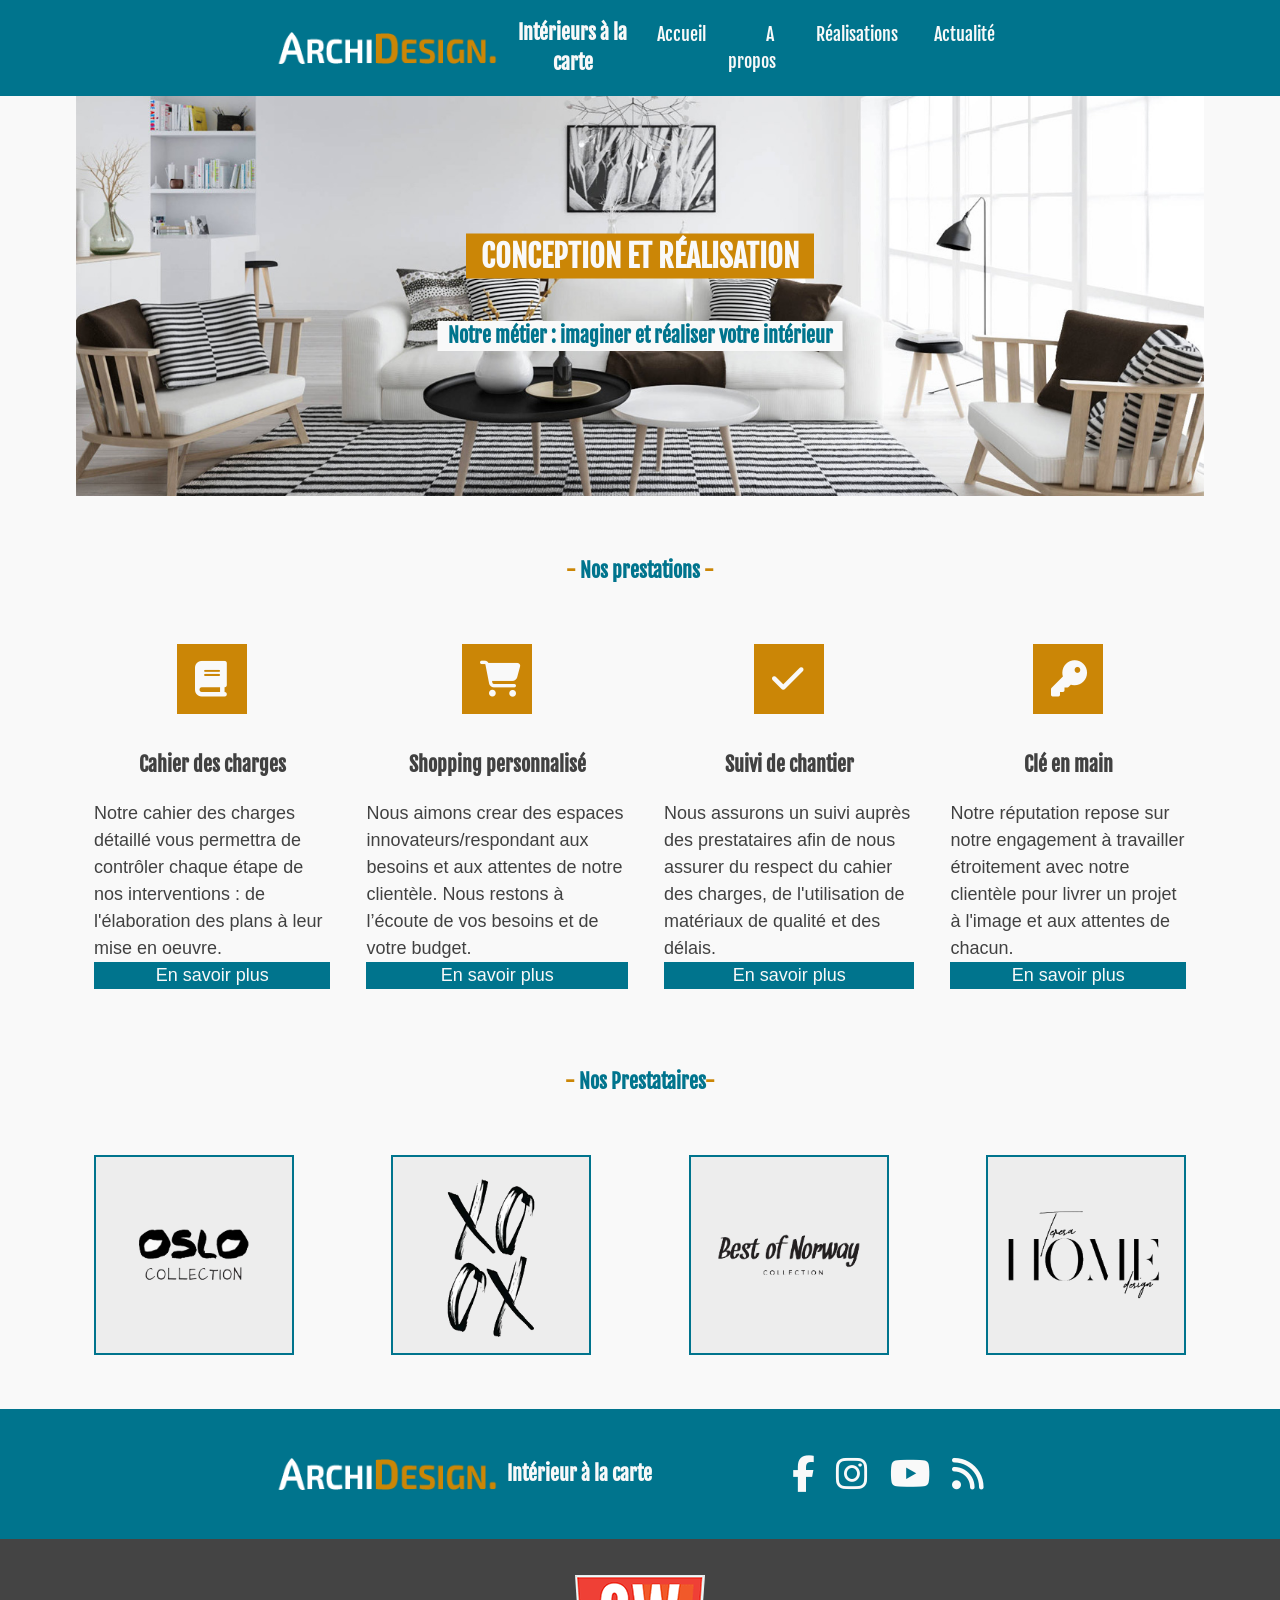
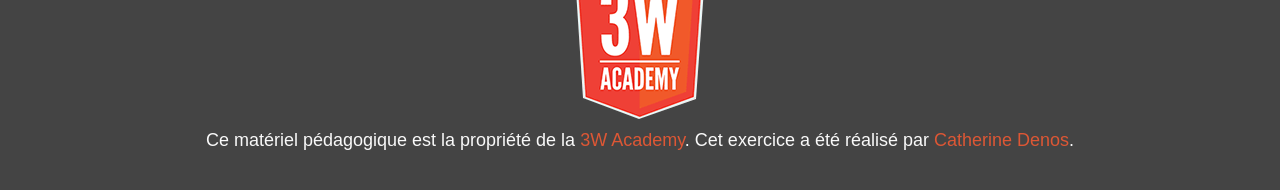
==== Jour 2 - Projet/Archi Design (desktop first)/correction/index.html @ 3e2f4109 "Projet Archi MaJ 1" ====
<!DOCTYPE html>
<html lang="en">
  <head>
    <meta charset="UTF-8" />
    <title>ARCHI DESIGN</title>
    <meta name="description" content="ARCHI DESIGN" />
    <link rel="stylesheet" href="assets/css/common-v3.css" />
    <link rel="stylesheet" href="assets/css/theme.css" />
    <link rel="preconnect" href="https://fonts.googleapis.com" />
    <link rel="preconnect" href="https://fonts.gstatic.com" crossorigin />
    <link
      href="https://fonts.googleapis.com/css2?family=Economica:ital,wght@0,400;0,700;1,400;1,700&family=Nunito:ital,wght@0,200..1000;1,200..1000&family=Open+Sans:ital,wght@0,300..800;1,300..800&family=Source+Sans+3:ital,wght@0,200..900;1,200..900&display=swap"
      rel="stylesheet"
    />
    <link rel="preconnect" href="https://fonts.googleapis.com" />
    <link rel="preconnect" href="https://fonts.gstatic.com" crossorigin />
    <link
      href="https://fonts.googleapis.com/css2?family=Economica:ital,wght@0,400;0,700;1,400;1,700&family=Fjalla+One&family=Nunito:ital,wght@0,200..1000;1,200..1000&family=Open+Sans:ital,wght@0,300..800;1,300..800&family=Source+Sans+3:ital,wght@0,200..900;1,200..900&display=swap"
      rel="stylesheet"
    />
    <link
      rel="stylesheet"
      href="https://cdnjs.cloudflare.com/ajax/libs/font-awesome/6.6.0/css/all.min.css"
    />
  </head>
  <body>
    <header class="header">
      <div class="archi">
        <img class="logo" src="assets/images/logo.png" alt="Logo du site" />
        <h2 class="hfH2">Intérieurs à la carte</h2>
      </div>
      <div class="home-menu">
        <menu>
          <ul class="menu">
            <li><a href="#">Accueil</a></li>
            <li><a href="#">A propos</a></li>
            <li><a href="#">Réalisations</a></li>
            <li><a href="#">Actualité</a></li>
          </ul>
        </menu>
      </div>
      <div class="header-bottom"></div>
    </header>

    <main class="container">
      <section class="underHeader">
        <h1 class="uhH1">Conception et réalisation</h1>
        <h3 class="uhH3">
          Notre métier : imaginer et réaliser votre intérieur
        </h3>
      </section>

      <h2 class="subTitre">
        <span class="tiret">-</span> Nos prestations
        <span class="tiret">-</span>
      </h2>

      <section class="prestations">
        <article class="cards-prestations">
          <i class="fa-solid fa-book fa-2x"></i>
          <h3>Cahier des charges</h3>
          <p>
            Notre cahier des charges détaillé vous permettra de contrôler chaque
            étape de nos interventions : de l'élaboration des plans à leur mise
            en oeuvre.
          </p>
          <div class="eSp"><p>En savoir plus</p></div>
        </article>

        <article class="cards-prestations">
          <i class="fa-solid fa-cart-shopping fa-2x"></i>
          <h3>Shopping personnalisé</h3>
          <p>
            Nous aimons crear des espaces innovateurs/respondant aux besoins et
            aux attentes de notre clientèle. Nous restons à l’écoute de vos
            besoins et de votre budget.
          </p>
          <div class="eSp"><p>En savoir plus</p></div>
        </article>

        <article class="cards-prestations">
          <i class="fa-solid fa-check fa-2x"></i>
          <h3>Suivi de chantier</h3>
          <p>
            Nous assurons un suivi auprès des prestataires afin de nous assurer
            du respect du cahier des charges, de l'utilisation de matériaux de
            qualité et des délais.
          </p>
          <div class="eSp"><p>En savoir plus</p></div>
        </article>

        <article class="cards-prestations">
          <i class="fa-solid fa-key fa-2x"></i>
          <h3>Clé en main</h3>
          <p>
            Notre réputation repose sur notre engagement à travailler
            étroitement avec notre clientèle pour livrer un projet à l'image et
            aux attentes de chacun.
          </p>
          <div class="eSp"><p>En savoir plus</p></div>
        </article>
      </section>

      <h2 class="subTitre">
        <span class="tiret">-</span> Nos Prestataires<span class="tiret"
          >-</span
        >
      </h2>

      <section class="prestataires">
        <img
          class="partners"
          src="assets/images/partner1.png"
          alt="Logo d'Oslo Collection"
        />
        <img
          class="partners"
          src="assets/images/partner2.png"
          alt="Logo de la XO OX"
        />
        <img
          class="partners"
          src="assets/images/partner3.png"
          alt="Logo de Best of Norway Collection"
        />
        <img
          class="partners"
          src="assets/images/partner4.png"
          alt="Logo de Teresa Home Design"
        />
      </section>
    </main>
    <section class="overFooter">
      <div class="archi">
        <img class="logo" src="assets/images/logo.png" alt="Logo du site" />
        <h2 class="hfH2">Intérieur à la carte</h2>
      </div>
      <article class="socialNetwork">
        <i class="fa-brands fa-facebook-f fa-2x"></i>
        <i class="fa-brands fa-instagram fa-2x"></i>
        <i class="fa-brands fa-youtube fa-2x"></i>
        <i class="fa-solid fa-rss fa-2x"></i>
      </article>
    </section>
    <footer class="footer">
      <p>
        <a href="https://3wa.fr/propriete-materiel-pedagogique/"
          ><img
            alt="Propriété de la 3W Academy"
            src="assets/images/logo-3wa.png"
        /></a>
      </p>
      <p>
        Ce matériel pédagogique est la propriété de la
        <a href="https://3wa.fr/propriete-materiel-pedagogique" target="_blank"
          >3W Academy</a
        >. Cet exercice a été réalisé par
        <a href="https://www.cath2nos.com" target="_blank">Catherine Denos</a>.
      </p>
    </footer>
  </body>
</html>
---- Jour 2 - Projet/Archi Design (desktop first)/correction/assets/css/common-v3.css ----
/*TOOLS*/
* {
  box-sizing: border-box;
}
html {
  font-size: 62.5%;
}

body {
  font-size: 1.8rem;
  font-family: Nunito, sans-serif;
}
/* *****************************************************************
GENERALITIES
***************************************************************** */

/* Le corps du document */
body {
  font-family: sans-serif;
  color: #414141;
  background-color: #f9f9f9;
  line-height: 1.5;
  margin: 0;
  padding: 0;
}

/* Le titre principal d'un flux */
h1 {
  font-size: 3rem;
  color: #f9f9f9;
  font-family: Fjalla One, sans-serif;
}

/* Le titre de second niveau  */
h2 {
  font-size: 2rem;
  color: #00748d;
  font-family: Fjalla One, sans-serif;
}

/* Le titre de troisème niveau */
h3 {
  font-size: 2rem;
  font-family: Fjalla One, sans-serif;
}

/* Les liens */
a {
  color: #dd5735;
  text-decoration: none;
}
a:hover {
  text-decoration: underline;
  color: #000;
}
/*CONTENU PRINCIPAL*/
main {
  padding: 2em;
}
article {
  background-color: #f9f9f9;
  padding: 1em;
}
ul {
  list-style: none;
  padding: 0;
}
/*CONTAINER*/
.container {
  width: 1200px;
  margin-left: auto;
  margin-right: auto;
}
/* *****************************************************************
MAIN LAYOUT
***************************************************************** */

/* L'entête de la page */
.header {
  text-align: center;
  background-color: #00748d;
  color: #f9f9f9;
  padding: 1em;
}
.header h1 {
  margin: 0;
}
/* Le pied de page */
.footer {
  text-align: center;
  background-color: #444;
  padding: 2em;
  color: #f9f9f9;
}

/* *****************************************************************
VARIOUS
***************************************************************** */

/* Utile pour mettre en évidence un parent */
.parent {
  border: 1px dashed #dd5735;
}
.card,
.cards > * {
  background-color: #f9f9f9;
  border: 1px solid rgba(0, 0, 0, 0.2);
  padding: 2em;
}
.gutter > * {
  margin: 1em;
}
.code {
  padding: 0.5em;
  font-family: Monaco, monospace;
  font-size: 1.4rem;
  color: black;
  background-color: #ddd;
  border: 1px solid #bbb;
}
/* *****************************************************************
TABLE
***************************************************************** */
table {
  width: 100%;
  margin: 0 auto;
  padding: 1em;
  border-collapse: collapse;
}
th {
  text-align: center;
}
thead {
  border-bottom: 2px solid #999;
}
tfoot {
  border-top: 2px solid #999;
}
tfoot td {
  font-weight: bold;
  text-align: center;
}
th,
td {
  padding: 1em;
  border: 1px solid #ddd;
}
tbody tr:nth-child(odd) {
  background-color: rgba(0, 0, 0, 0.1);
}

/* *****************************************************************
FORM
***************************************************************** */
.field {
  display: flex;
  padding: 1em 0;
}

.field label {
  width: 30%;
}

.field input {
  width: 70%;
}

.field + .field {
  border-top: 1px solid rgba(0, 0, 0, 0.2);
}

fieldset {
  margin: 2em 0;
  padding: 1em;
  border: 1px solid rgba(0, 0, 0, 0.2);
  border-radius: 0.5em;
}

legend {
  padding: 0 1em;
  font-size: 1.8rem;
}

label {
  padding: 0.5em;
}

.toolbar {
  text-align: center;
  margin: 2em 0;
  padding: 1em;
  border: 1px solid rgba(0, 0, 0, 0.2);
  border-radius: 0.5em;
}

input,
select,
textarea {
  border: 1px solid #ccc;
  border-radius: 0.5em;
  background-color: #fff;
  color: #333;
  font-size: 1.6rem;
  padding: 0.5em 1em;
}

select,
textarea {
  width: 100%;
}

textarea {
  display: block;
  min-height: 10em;
}

.submit-button {
  display: inline-block;
  padding: 1em 2em;
  font-size: 1.6rem;
  color: #fff;
  background-color: #dd5735;
  border: 2px solid #dd5735;
  border-radius: 0.5em;
  cursor: pointer;
}

.submit-button:hover {
  color: #dd5735;
  background-color: #fff;
}
---- Jour 2 - Projet/Archi Design (desktop first)/correction/assets/css/theme.css ----
/*General*/
* {
  margin: 0;
  padding: 0;
  box-sizing: border-box;
}
.subTitre {
  margin-top: 3em;
  margin-bottom: 2em;
}
h2 {
  color: #00748d;
  text-align: center;
}
img {
  max-width: 100%;
  height: auto;
}
.hfH2 {
  color: #f9f9f9;
  margin: 0;
}
main {
  padding-top: 0;
}
.tiret {
  color: #cb8606;
}
/*Header*/
header {
  display: flex;
  align-items: center;
  background-color: #f9f9f9;
  padding: 1em;
  max-width: 100%;
  justify-content: space-between;
}
.archi {
  display: flex;
  margin-left: 20%;
  align-items: center;
}
.archi img {
  width: 240px;
  height: 50px;
  padding: 0.5em;
}
.home-menu {
  display: flex;
  margin-right: 20%;
  font-family: Fjalla One, sans-serif;
}
.menu {
  list-style-type: none;
  margin: 0;
  padding: 0;
  display: flex;
}
.menu a {
  padding: 1em;
  color: #f9f9f9;
  text-decoration: none;
}
.menu a:hover {
  color: #00748d;
  background-color: #f9f9f9;
}
.header-bottom {
  background-image: url(../images/path.png);
  background-repeat: repeat-x;
  background-position: bottom;
  background-size: auto 100%;
  height: 50px;
  color: #f9f9f9;
}
/*Sections*/

/*Under Header*/
.underHeader {
  background-image: url(../images/bg-header.jpg);
  margin-bottom: 3em;
  text-align: center;
  width: 100%;
  height: 400px;
  background-size: cover;
  background-repeat: no-repeat;
  background-position: center;
  justify-items: center;
  align-items: center;
  position: relative;
}
.uhH1 {
  text-transform: uppercase;
  color: #f9f9f9;
  position: absolute;
  top: 40%;
  left: 50%;
  transform: translate(-50%, -50%);
  background-color: #cb8606;
  padding-left: 0.5em;
  padding-right: 0.5em;
}
.uhH3 {
  color: #00748d;
  background-color: #f9f9f9;
  position: absolute;
  top: 60%;
  left: 50%;
  transform: translate(-50%, -50%);
  padding-left: 0.5em;
  padding-right: 0.5em;
}

/*Prestations*/
.prestations {
  display: flex;
  justify-content: space-between;
  background-color: #f9f9f9;
}
.cards-prestations {
  background-color: #f9f9f9;
}
.cards-prestations i {
  display: flex;
  margin-left: auto;
  margin-right: auto;
  margin-bottom: 1em;
  align-items: center;
  background-color: #cb8606;
  color: #f9f9f9;
  padding-right: 0.5em;
  padding-left: 0.5em;
  width: 70px;
  height: 70px;
}
.prestations h3 {
  text-align: center;
  background-color: #f9f9f9;
  margin-bottom: 1em;
}
.prestations .eSp {
  background-color: #00748d;
  color: #f9f9f9;
  text-align: center;
}
/*Partenaires*/
.prestataires {
  display: flex;
  justify-content: space-between;
  max-width: 1200px;
}
.partners {
  border: 2px solid #00748d;
  margin: 1em;
  height: 200px;
  width: 200px;
  background-color: #f9f9f9;
}

/*overFooter*/

.overFooter {
  background-color: #00748d;
  padding: 1em;
  text-align: center;
  display: flex;
  justify-content: space-between;
  margin-left: auto;
  margin-right: auto;
}
.socialNetwork {
  display: flex;
  margin-right: 20%;
  background-color: #00748d;
  color: #f9f9f9;
}
.socialNetwork i {
  margin: 0.3em;
}
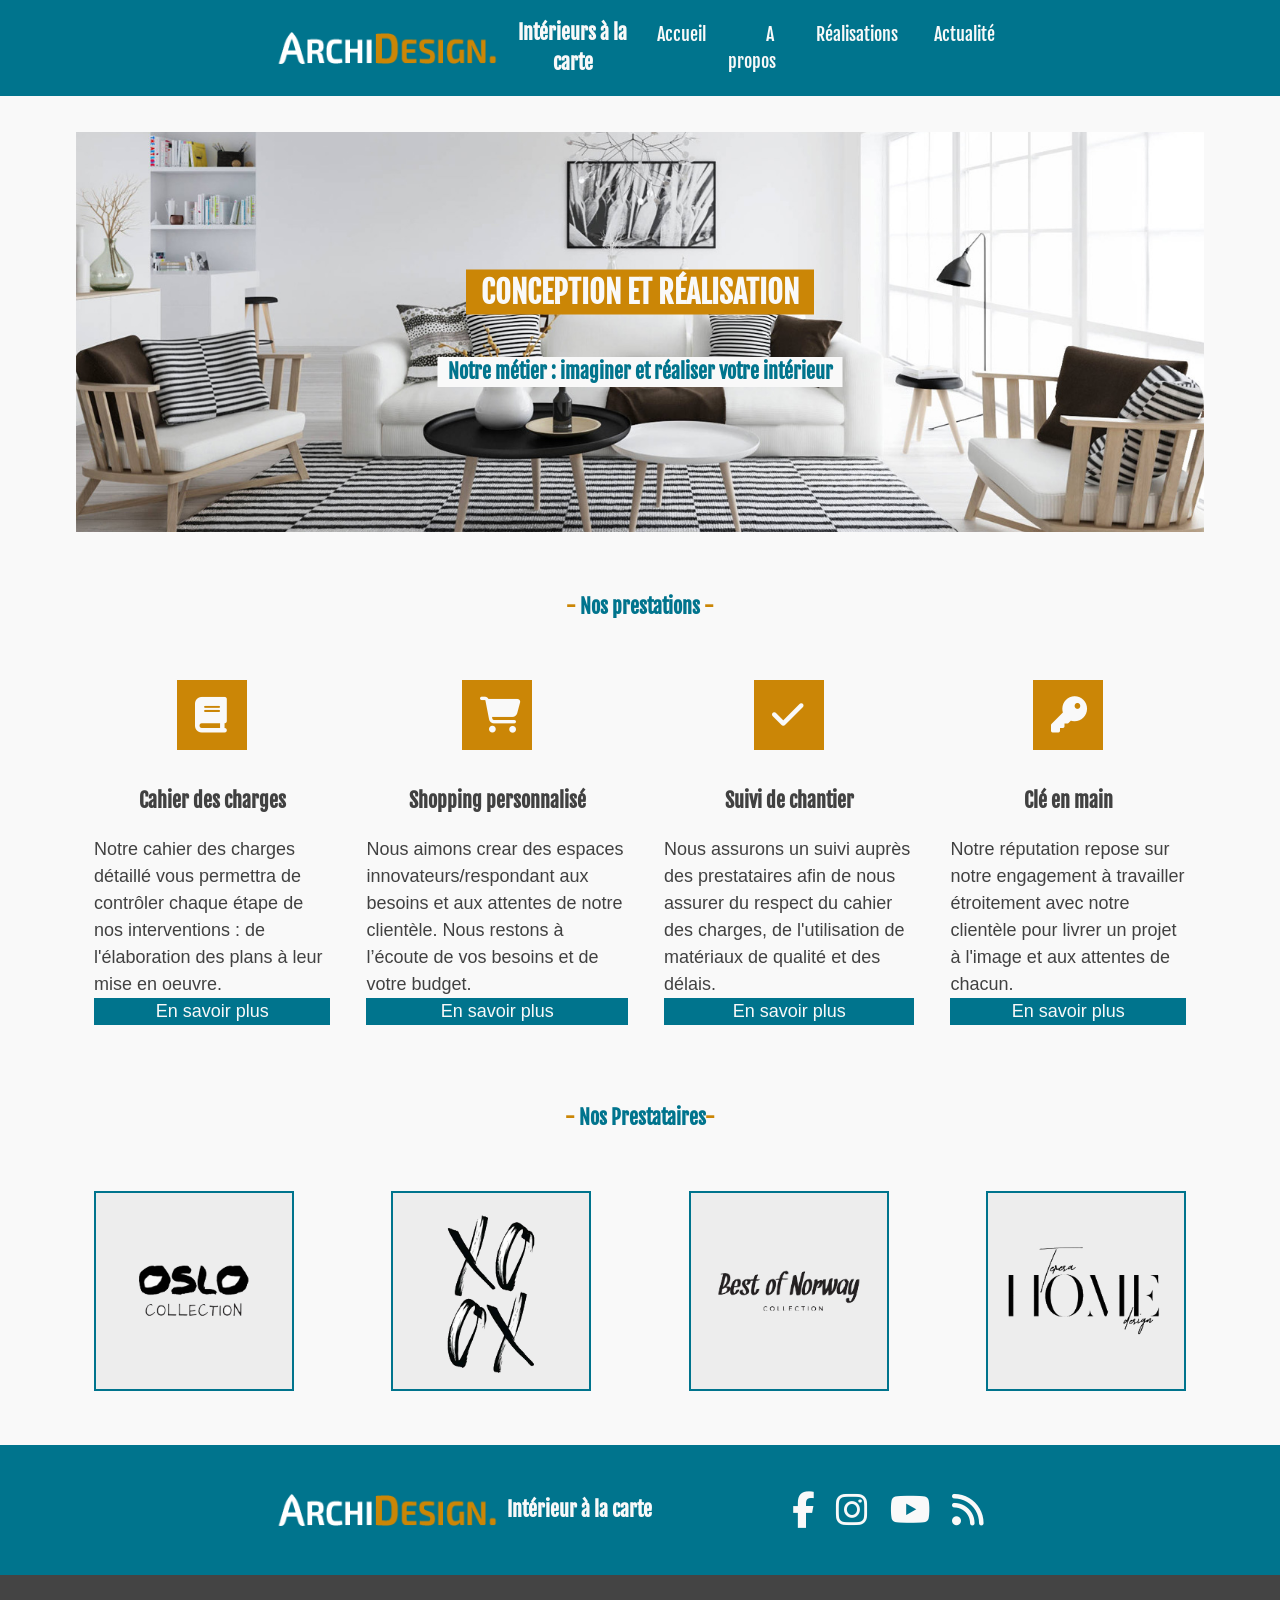
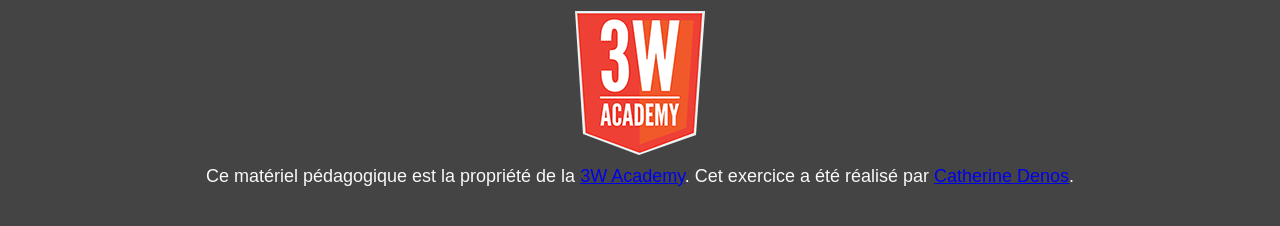
==== commit 308e25ec: "MaJ Projet" ====
--- a/Jour 2 - Projet/Archi Design (desktop first)/correction/index.html
+++ b/Jour 2 - Projet/Archi Design (desktop first)/correction/index.html
@@ -4,7 +4,6 @@
     <meta charset="UTF-8" />
     <title>ARCHI DESIGN</title>
     <meta name="description" content="ARCHI DESIGN" />
-    <link rel="stylesheet" href="assets/css/common-v3.css" />
     <link rel="stylesheet" href="assets/css/theme.css" />
     <link rel="preconnect" href="https://fonts.googleapis.com" />
     <link rel="preconnect" href="https://fonts.gstatic.com" crossorigin />
--- a/Jour 2 - Projet/Archi Design (desktop first)/correction/assets/css/theme.css
+++ b/Jour 2 - Projet/Archi Design (desktop first)/correction/assets/css/theme.css
@@ -1,17 +1,58 @@
-/*General*/
+/*TOOLS*/
 * {
+  box-sizing: border-box;
   margin: 0;
   padding: 0;
-  box-sizing: border-box;
+}
+html {
+  font-size: 62.5%;
+}
+
+body {
+  font-size: 1.8rem;
+  font-family: Nunito, sans-serif;
+}
+/*GENERALITIES*/
+body {
+  font-family: sans-serif;
+  color: #414141;
+  background-color: #f9f9f9;
+  line-height: 1.5;
+  margin: 0;
+  padding: 0;
+}
+h1 {
+  font-size: 3rem;
+  color: #f9f9f9;
+  font-family: Fjalla One, sans-serif;
+}
+h2 {
+  font-size: 2rem;
+  color: #00748d;
+  font-family: Fjalla One, sans-serif;
+  text-align: center;
+}
+h3 {
+  font-size: 2rem;
+  font-family: Fjalla One, sans-serif;
+}
+/*CONTENU PRINCIPAL*/
+main {
+  padding: 2em;
+  padding-top: 0;
+}
+article {
+  background-color: #f9f9f9;
+  padding: 1em;
+}
+ul {
+  list-style: none;
+  padding: 0;
 }
 .subTitre {
   margin-top: 3em;
   margin-bottom: 2em;
 }
-h2 {
-  color: #00748d;
-  text-align: center;
-}
 img {
   max-width: 100%;
   height: auto;
@@ -20,11 +61,45 @@
   color: #f9f9f9;
   margin: 0;
 }
-main {
-  padding-top: 0;
-}
 .tiret {
   color: #cb8606;
+}
+/* MAIN LAYOUT */
+.header {
+  text-align: center;
+  background-color: #00748d;
+  color: #f9f9f9;
+  padding: 1em;
+}
+.footer {
+  text-align: center;
+  background-color: #444;
+  padding: 2em;
+  color: #f9f9f9;
+}
+/*CONTENU PRINCIPAL*/
+main {
+  padding: 2em;
+}
+article {
+  background-color: #f9f9f9;
+  padding: 1em;
+}
+ul {
+  list-style: none;
+  padding: 0;
+}
+.card,
+.cards > * {
+  background-color: #f9f9f9;
+  border: 1px solid rgba(0, 0, 0, 0.2);
+  padding: 2em;
+}
+/*CONTAINER*/
+.container {
+  width: 1200px;
+  margin-left: auto;
+  margin-right: auto;
 }
 /*Header*/
 header {
@@ -177,3 +252,83 @@
 .socialNetwork i {
   margin: 0.3em;
 }
+/*Media Queries*/
+
+/*Tablette*/
+@media screen and (max-width: 990px) {
+  body {
+    flex-wrap: wrap;
+    max-width: 990px;
+  }
+  main {
+    display: flex;
+    flex-direction: column;
+  }
+  article {
+    width: 50%;
+    margin: 0;
+    padding: 0;
+  }
+  .header {
+    display: flex;
+    flex-direction: column;
+    align-items: center;
+  }
+  .hfH2 {
+    text-align: center;
+  }
+  .archi {
+    display: flex;
+    flex-direction: column;
+    margin-left: auto;
+    margin-right: auto;
+    margin-bottom: 2em;
+  }
+  .home-menu {
+    display: flex;
+    margin-left: auto;
+    margin-right: auto;
+  }
+  .underHeader {
+    display: flex;
+    flex-direction: column;
+    align-items: center;
+  }
+  .uhH1 {
+    text-align: center;
+  }
+  .uhH3 {
+    text-align: center;
+  }
+  .prestations {
+    display: grid;
+    grid-template-columns: repeat(2, 1fr);
+  }
+  .subTitre {
+    display: flex;
+    justify-content: center;
+  }
+  .prestataires {
+    display: grid;
+    grid-template-columns: repeat(2, 1fr);
+  }
+  .overFooter {
+    display: flex;
+    flex-direction: row;
+    justify-content: space-between;
+    margin-left: 0;
+  }
+  .socialNetwork {
+    display: flex;
+    justify-content: flex-end;
+    margin-right: 0;
+  }
+}
+
+/*Mobile*/
+@media screen and (max-width: 680px) {
+}
+
+/*Petit Mobile*/
+@media screen and (max-width: 630px) {
+}
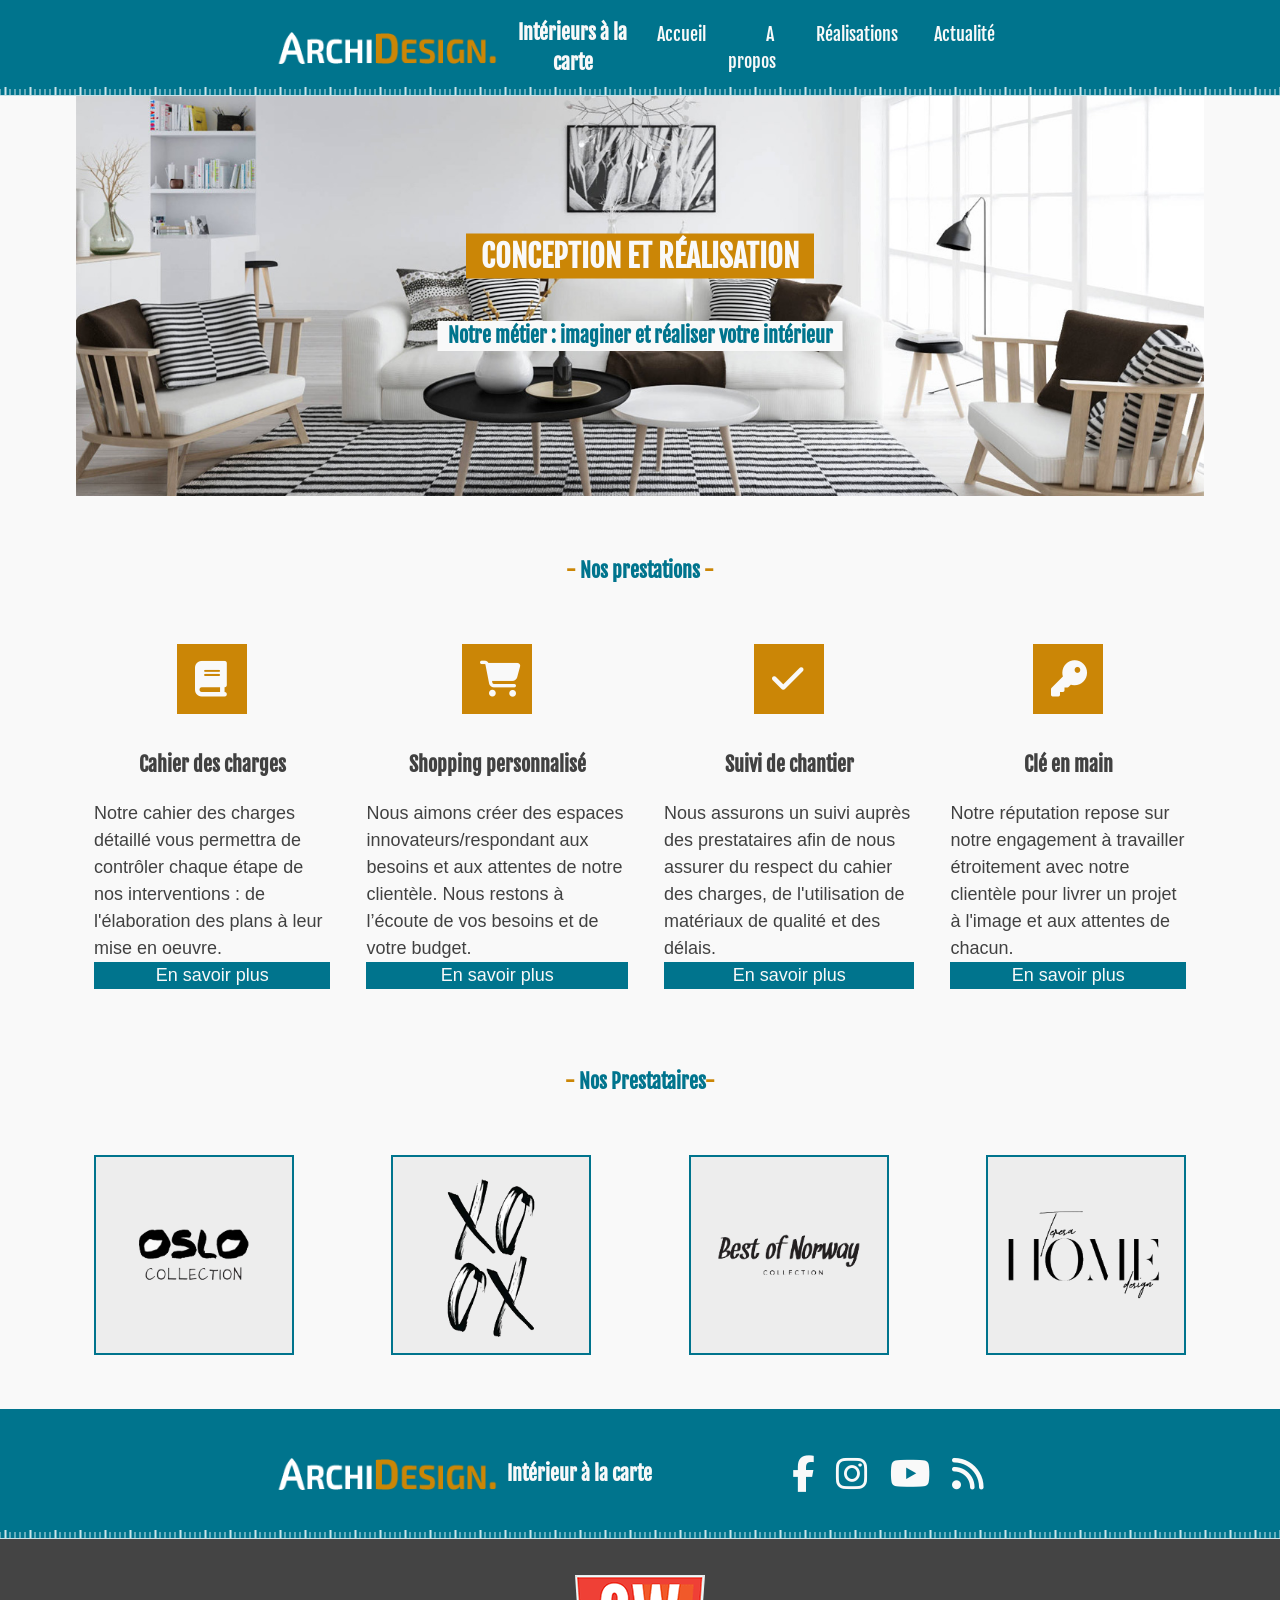
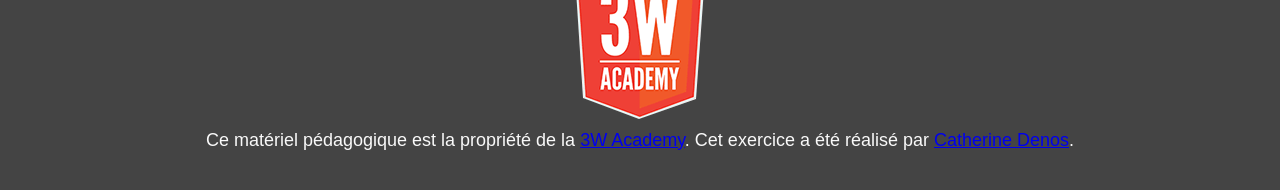
==== commit 4e1b0011: "Update index.html" ====
--- a/Jour 2 - Projet/Archi Design (desktop first)/correction/index.html
+++ b/Jour 2 - Projet/Archi Design (desktop first)/correction/index.html
@@ -38,7 +38,6 @@
           </ul>
         </menu>
       </div>
-      <div class="header-bottom"></div>
     </header>
 
     <main class="container">
@@ -70,7 +69,7 @@
           <i class="fa-solid fa-cart-shopping fa-2x"></i>
           <h3>Shopping personnalisé</h3>
           <p>
-            Nous aimons crear des espaces innovateurs/respondant aux besoins et
+            Nous aimons créer des espaces innovateurs/respondant aux besoins et
             aux attentes de notre clientèle. Nous restons à l’écoute de vos
             besoins et de votre budget.
           </p>
--- a/Jour 2 - Projet/Archi Design (desktop first)/correction/assets/css/theme.css
+++ b/Jour 2 - Projet/Archi Design (desktop first)/correction/assets/css/theme.css
@@ -64,7 +64,6 @@
 .tiret {
   color: #cb8606;
 }
-/* MAIN LAYOUT */
 .header {
   text-align: center;
   background-color: #00748d;
@@ -89,7 +88,6 @@
   list-style: none;
   padding: 0;
 }
-.card,
 .cards > * {
   background-color: #f9f9f9;
   border: 1px solid rgba(0, 0, 0, 0.2);
@@ -100,6 +98,7 @@
   width: 1200px;
   margin-left: auto;
   margin-right: auto;
+  padding-top: 0;
 }
 /*Header*/
 header {
@@ -109,6 +108,11 @@
   padding: 1em;
   max-width: 100%;
   justify-content: space-between;
+  background-image: url(../images/path.png);
+  background-repeat: repeat-x;
+  background-position: bottom;
+  background-size: auto;
+  color: #f9f9f9;
 }
 .archi {
   display: flex;
@@ -140,14 +144,6 @@
   color: #00748d;
   background-color: #f9f9f9;
 }
-.header-bottom {
-  background-image: url(../images/path.png);
-  background-repeat: repeat-x;
-  background-position: bottom;
-  background-size: auto 100%;
-  height: 50px;
-  color: #f9f9f9;
-}
 /*Sections*/
 
 /*Under Header*/
@@ -156,9 +152,10 @@
   margin-bottom: 3em;
   text-align: center;
   width: 100%;
-  height: 400px;
+  height: auto;
+  padding-top: 20rem;
+  padding-bottom: 20rem;
   background-size: cover;
-  background-repeat: no-repeat;
   background-position: center;
   justify-items: center;
   align-items: center;
@@ -242,6 +239,11 @@
   justify-content: space-between;
   margin-left: auto;
   margin-right: auto;
+  background-image: url(../images/path.png);
+  background-repeat: repeat-x;
+  background-position: bottom;
+  background-size: auto;
+  color: #f9f9f9;
 }
 .socialNetwork {
   display: flex;
